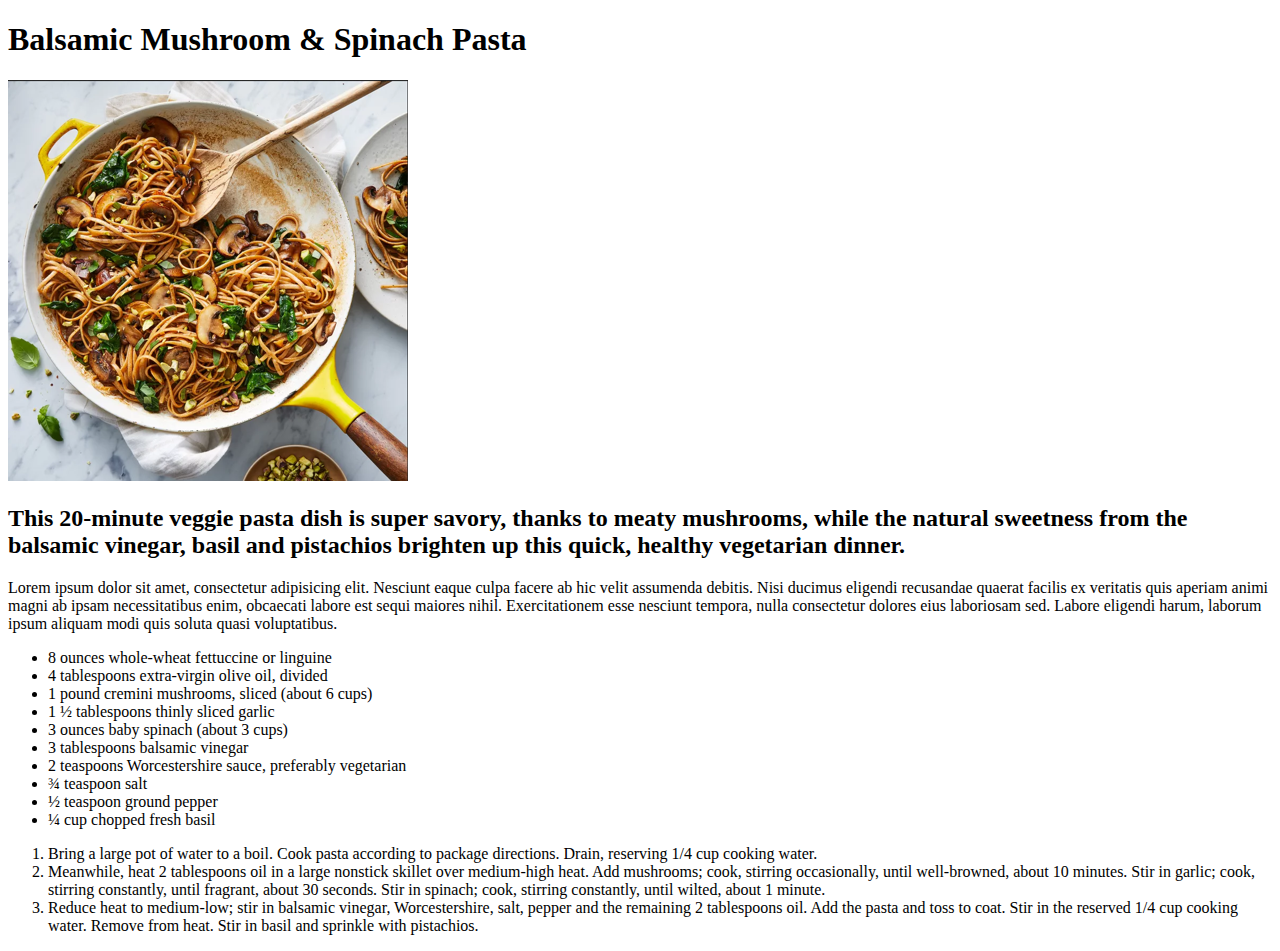
==== recipes/balsamic-pasta.html @ 7681099f "Add missing content" ====
<!DOCTYPE html>
<html lang="en">
  <head>
    <meta charset="UTF-8" />
    <meta name="viewport" content="width=device-width, initial-scale=1.0" />
    <title>Document</title>
  </head>
  <body>
    <h1>Balsamic Mushroom & Spinach Pasta</h1>
    <a
      href="https://www.eatingwell.com/recipe/7906693/20-minute-balsamic-mushroom-spinach-pasta/"
      target="_blank"
    >
      <img
        src="../images/balsamic-mushroom-pasta-400.png"
        alt="balsamic pasta dish"
      />
    </a>
    <h2>
      This 20-minute veggie pasta dish is super savory, thanks to meaty
      mushrooms, while the natural sweetness from the balsamic vinegar, basil
      and pistachios brighten up this quick, healthy vegetarian dinner.
    </h2>
    <p>
      Lorem ipsum dolor sit amet, consectetur adipisicing elit. Nesciunt eaque
      culpa facere ab hic velit assumenda debitis. Nisi ducimus eligendi
      recusandae quaerat facilis ex veritatis quis aperiam animi magni ab ipsam
      necessitatibus enim, obcaecati labore est sequi maiores nihil.
      Exercitationem esse nesciunt tempora, nulla consectetur dolores eius
      laboriosam sed. Labore eligendi harum, laborum ipsum aliquam modi quis
      soluta quasi voluptatibus.
    </p>
    <ul>
      <li>8 ounces whole-wheat fettuccine or linguine</li>

      <li>4 tablespoons extra-virgin olive oil, divided</li>

      <li>1 pound cremini mushrooms, sliced (about 6 cups)</li>

      <li>1 ½ tablespoons thinly sliced garlic</li>

      <li>3 ounces baby spinach (about 3 cups)</li>

      <li>3 tablespoons balsamic vinegar</li>

      <li>2 teaspoons Worcestershire sauce, preferably vegetarian</li>

      <li>¾ teaspoon salt</li>

      <li>½ teaspoon ground pepper</li>

      <li>¼ cup chopped fresh basil</li>
    </ul>
    <ol>
      <li>
        Bring a large pot of water to a boil. Cook pasta according to package
        directions. Drain, reserving 1/4 cup cooking water.
      </li>
      <li>
        Meanwhile, heat 2 tablespoons oil in a large nonstick skillet over
        medium-high heat. Add mushrooms; cook, stirring occasionally, until
        well-browned, about 10 minutes. Stir in garlic; cook, stirring
        constantly, until fragrant, about 30 seconds. Stir in spinach; cook,
        stirring constantly, until wilted, about 1 minute.
      </li>
      <li>
        Reduce heat to medium-low; stir in balsamic vinegar, Worcestershire,
        salt, pepper and the remaining 2 tablespoons oil. Add the pasta and toss
        to coat. Stir in the reserved 1/4 cup cooking water. Remove from heat.
        Stir in basil and sprinkle with pistachios.
      </li>
    </ol>
  </body>
</html>
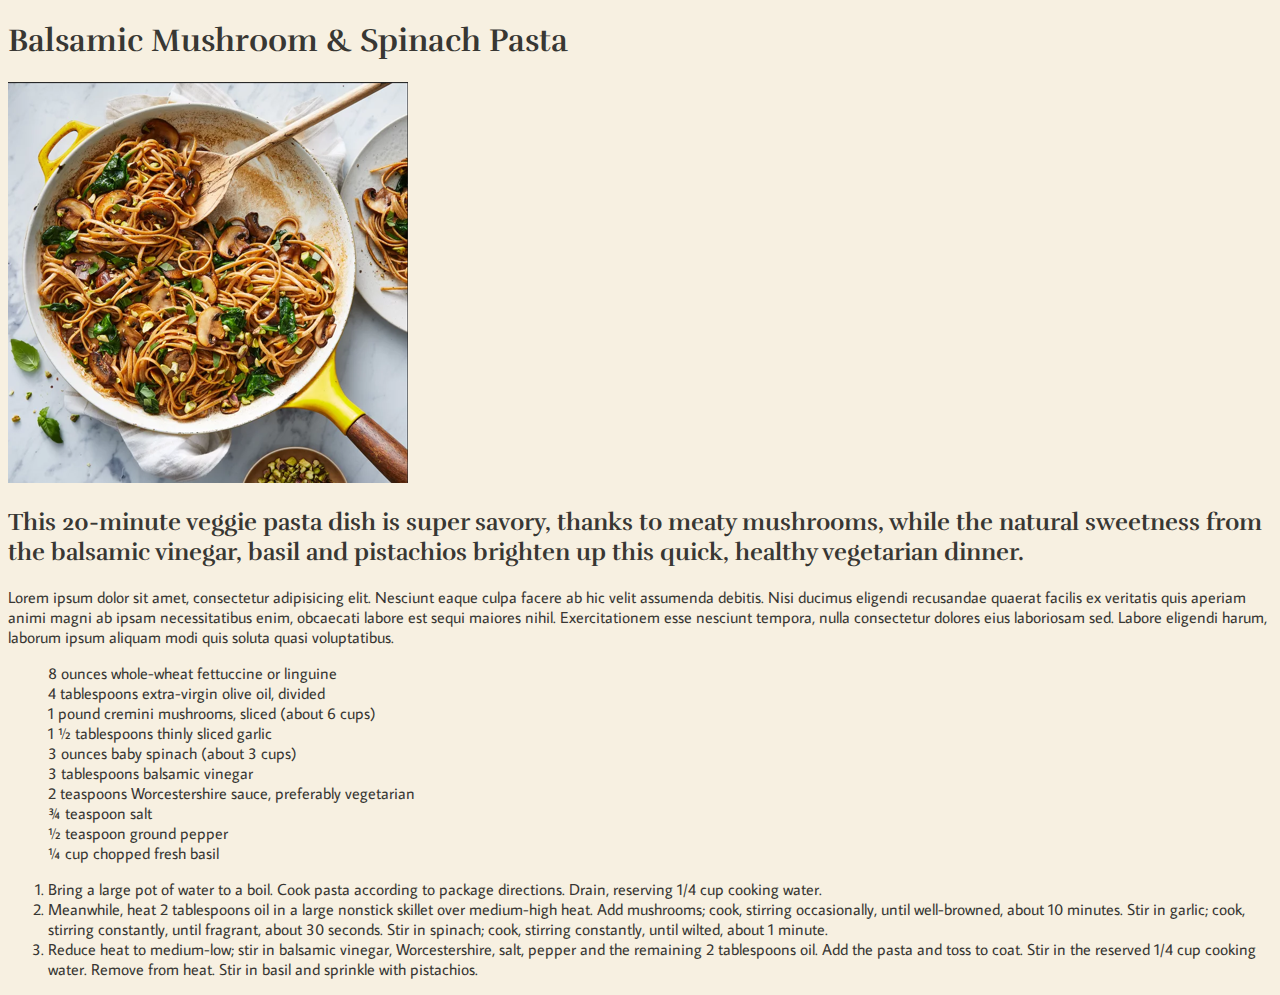
==== commit 22400e81: "Add base css" ====
--- a/recipes/balsamic-pasta.html
+++ b/recipes/balsamic-pasta.html
@@ -3,6 +3,7 @@
   <head>
     <meta charset="UTF-8" />
     <meta name="viewport" content="width=device-width, initial-scale=1.0" />
+    <link rel="stylesheet" href="../style.css" />
     <title>Document</title>
   </head>
   <body>
--- a/style.css
+++ b/style.css
@@ -0,0 +1,31 @@
+@import url("https://fonts.googleapis.com/css2?family=Average+Sans&family=Rufina:wght@400;700&display=swap");
+
+:root {
+  /* https://www.fontpair.co/ */
+  --ff-serif: "Rufina", serif;
+  --ff-sans: "Average Sans", sans-serif;
+
+  /* palette from https://color.adobe.com/explore */
+  --clr-neutral-500: rgba(184, 178, 167, 1);
+  --clr-neutral-700: rgba(119, 116, 109, 1);
+  --clr-neutral-100: rgba(247, 240, 225, 1);
+  --clr-neutral-900: rgba(56, 55, 51, 1);
+  --clr-neutral-300: rgba(221, 214, 202, 1);
+}
+
+html {
+}
+
+body {
+  font-family: var(--ff-sans);
+  color: var(--clr-neutral-900);
+  background-color: var(--clr-neutral-100);
+}
+
+h1,
+h2 {
+  font-family: var(--ff-serif);
+}
+ul {
+  list-style-type: none;
+}
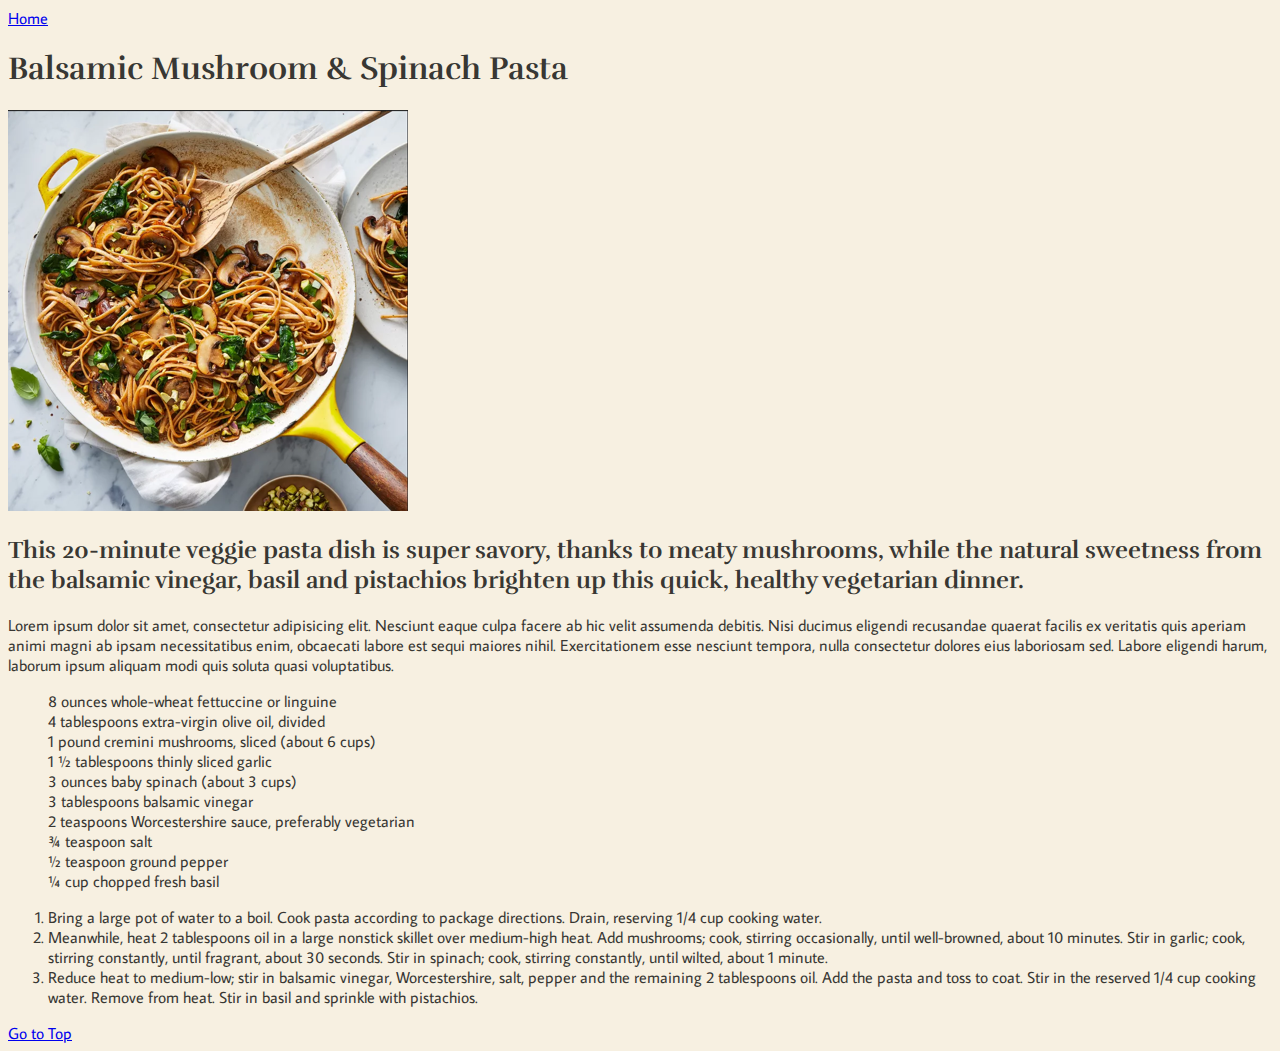
==== commit e75ab9d5: "Add nav links" ====
--- a/recipes/balsamic-pasta.html
+++ b/recipes/balsamic-pasta.html
@@ -7,6 +7,7 @@
     <title>Document</title>
   </head>
   <body>
+    <nav id="top"><a href="../index.html">Home</a></nav>
     <h1>Balsamic Mushroom & Spinach Pasta</h1>
     <a
       href="https://www.eatingwell.com/recipe/7906693/20-minute-balsamic-mushroom-spinach-pasta/"
@@ -71,5 +72,6 @@
         Stir in basil and sprinkle with pistachios.
       </li>
     </ol>
+    <nav><a href="#top">Go to Top</a></nav>
   </body>
 </html>
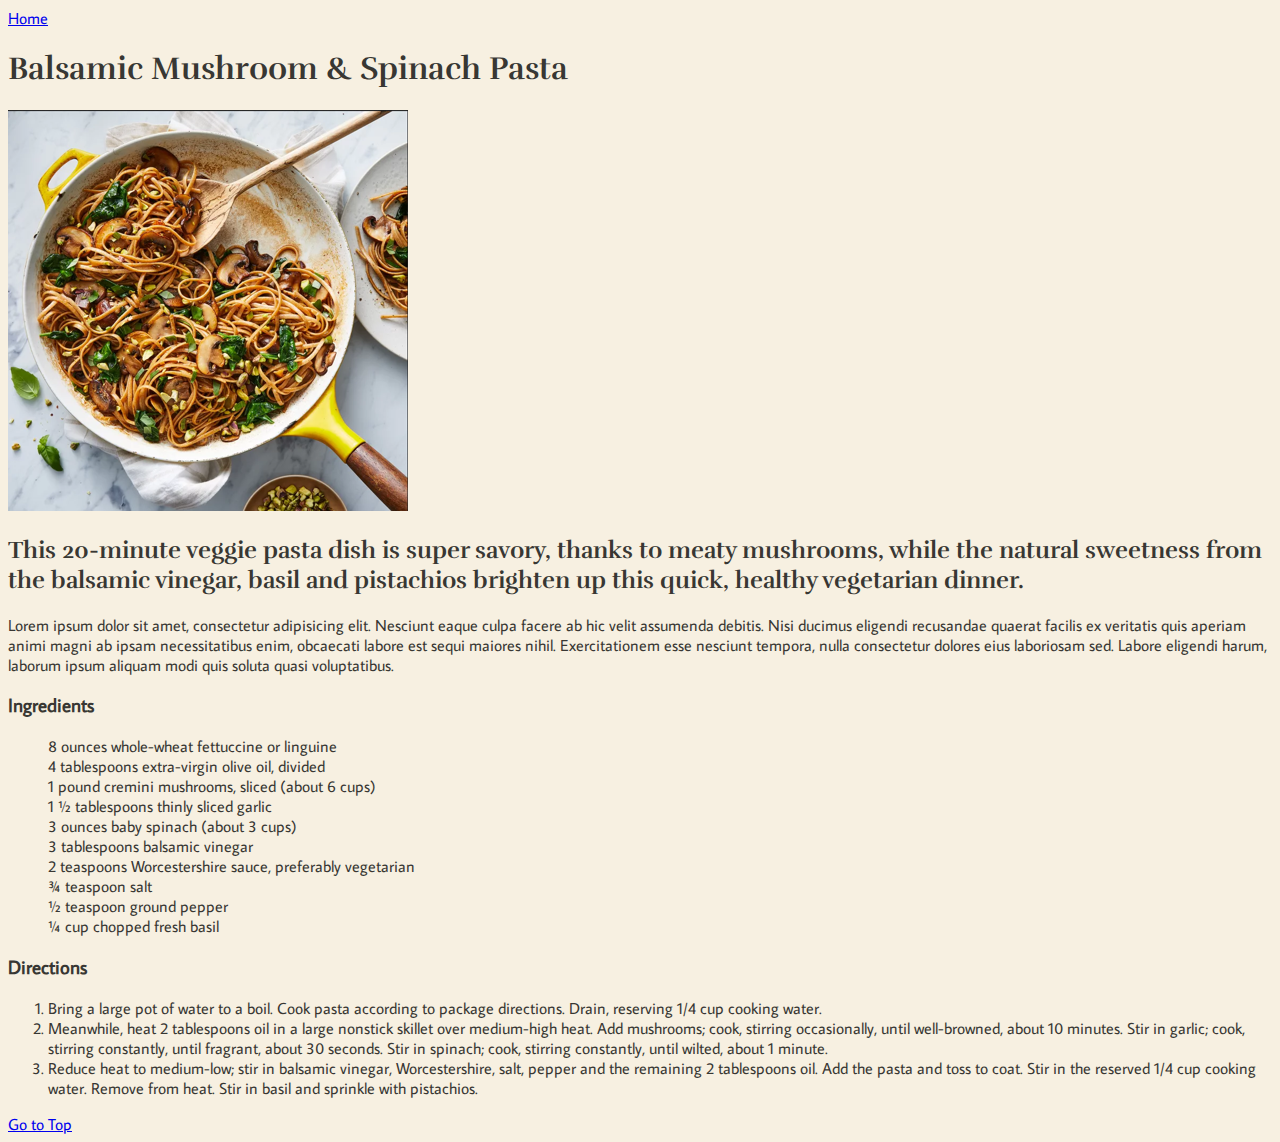
==== commit fe5393bb: "Add semantic tags" ====
--- a/recipes/balsamic-pasta.html
+++ b/recipes/balsamic-pasta.html
@@ -9,69 +9,70 @@
   <body>
     <nav id="top"><a href="../index.html">Home</a></nav>
     <h1>Balsamic Mushroom & Spinach Pasta</h1>
-    <a
-      href="https://www.eatingwell.com/recipe/7906693/20-minute-balsamic-mushroom-spinach-pasta/"
-      target="_blank"
-    >
-      <img
-        src="../images/balsamic-mushroom-pasta-400.png"
-        alt="balsamic pasta dish"
-      />
-    </a>
-    <h2>
-      This 20-minute veggie pasta dish is super savory, thanks to meaty
-      mushrooms, while the natural sweetness from the balsamic vinegar, basil
-      and pistachios brighten up this quick, healthy vegetarian dinner.
-    </h2>
-    <p>
-      Lorem ipsum dolor sit amet, consectetur adipisicing elit. Nesciunt eaque
-      culpa facere ab hic velit assumenda debitis. Nisi ducimus eligendi
-      recusandae quaerat facilis ex veritatis quis aperiam animi magni ab ipsam
-      necessitatibus enim, obcaecati labore est sequi maiores nihil.
-      Exercitationem esse nesciunt tempora, nulla consectetur dolores eius
-      laboriosam sed. Labore eligendi harum, laborum ipsum aliquam modi quis
-      soluta quasi voluptatibus.
-    </p>
-    <ul>
-      <li>8 ounces whole-wheat fettuccine or linguine</li>
-
-      <li>4 tablespoons extra-virgin olive oil, divided</li>
-
-      <li>1 pound cremini mushrooms, sliced (about 6 cups)</li>
-
-      <li>1 ½ tablespoons thinly sliced garlic</li>
-
-      <li>3 ounces baby spinach (about 3 cups)</li>
-
-      <li>3 tablespoons balsamic vinegar</li>
-
-      <li>2 teaspoons Worcestershire sauce, preferably vegetarian</li>
-
-      <li>¾ teaspoon salt</li>
-
-      <li>½ teaspoon ground pepper</li>
-
-      <li>¼ cup chopped fresh basil</li>
-    </ul>
-    <ol>
-      <li>
-        Bring a large pot of water to a boil. Cook pasta according to package
-        directions. Drain, reserving 1/4 cup cooking water.
-      </li>
-      <li>
-        Meanwhile, heat 2 tablespoons oil in a large nonstick skillet over
-        medium-high heat. Add mushrooms; cook, stirring occasionally, until
-        well-browned, about 10 minutes. Stir in garlic; cook, stirring
-        constantly, until fragrant, about 30 seconds. Stir in spinach; cook,
-        stirring constantly, until wilted, about 1 minute.
-      </li>
-      <li>
-        Reduce heat to medium-low; stir in balsamic vinegar, Worcestershire,
-        salt, pepper and the remaining 2 tablespoons oil. Add the pasta and toss
-        to coat. Stir in the reserved 1/4 cup cooking water. Remove from heat.
-        Stir in basil and sprinkle with pistachios.
-      </li>
-    </ol>
+    <section id="hero">
+      <a
+        href="https://www.eatingwell.com/recipe/7906693/20-minute-balsamic-mushroom-spinach-pasta/"
+        target="_blank"
+      >
+        <img
+          src="../images/balsamic-mushroom-pasta-400.png"
+          alt="balsamic pasta dish"
+        />
+      </a>
+      <h2>
+        This 20-minute veggie pasta dish is super savory, thanks to meaty
+        mushrooms, while the natural sweetness from the balsamic vinegar, basil
+        and pistachios brighten up this quick, healthy vegetarian dinner.
+      </h2>
+    </section>
+    <section id="description">
+      <p>
+        Lorem ipsum dolor sit amet, consectetur adipisicing elit. Nesciunt eaque
+        culpa facere ab hic velit assumenda debitis. Nisi ducimus eligendi
+        recusandae quaerat facilis ex veritatis quis aperiam animi magni ab
+        ipsam necessitatibus enim, obcaecati labore est sequi maiores nihil.
+        Exercitationem esse nesciunt tempora, nulla consectetur dolores eius
+        laboriosam sed. Labore eligendi harum, laborum ipsum aliquam modi quis
+        soluta quasi voluptatibus.
+      </p>
+    </section>
+    <section id="ingredients">
+      <h3>Ingredients</h3>
+      <ul>
+        <li>8 ounces whole-wheat fettuccine or linguine</li>
+        <li>4 tablespoons extra-virgin olive oil, divided</li>
+        <li>1 pound cremini mushrooms, sliced (about 6 cups)</li>
+        <li>1 ½ tablespoons thinly sliced garlic</li>
+        <li>3 ounces baby spinach (about 3 cups)</li>
+        <li>3 tablespoons balsamic vinegar</li>
+        <li>2 teaspoons Worcestershire sauce, preferably vegetarian</li>
+        <li>¾ teaspoon salt</li>
+        <li>½ teaspoon ground pepper</li>
+        <li>¼ cup chopped fresh basil</li>
+      </ul>
+    </section>
+    <section id="directions">
+      <h3>Directions</h3>
+      <ol>
+        <li>
+          Bring a large pot of water to a boil. Cook pasta according to package
+          directions. Drain, reserving 1/4 cup cooking water.
+        </li>
+        <li>
+          Meanwhile, heat 2 tablespoons oil in a large nonstick skillet over
+          medium-high heat. Add mushrooms; cook, stirring occasionally, until
+          well-browned, about 10 minutes. Stir in garlic; cook, stirring
+          constantly, until fragrant, about 30 seconds. Stir in spinach; cook,
+          stirring constantly, until wilted, about 1 minute.
+        </li>
+        <li>
+          Reduce heat to medium-low; stir in balsamic vinegar, Worcestershire,
+          salt, pepper and the remaining 2 tablespoons oil. Add the pasta and
+          toss to coat. Stir in the reserved 1/4 cup cooking water. Remove from
+          heat. Stir in basil and sprinkle with pistachios.
+        </li>
+      </ol>
+    </section>
     <nav><a href="#top">Go to Top</a></nav>
   </body>
 </html>
